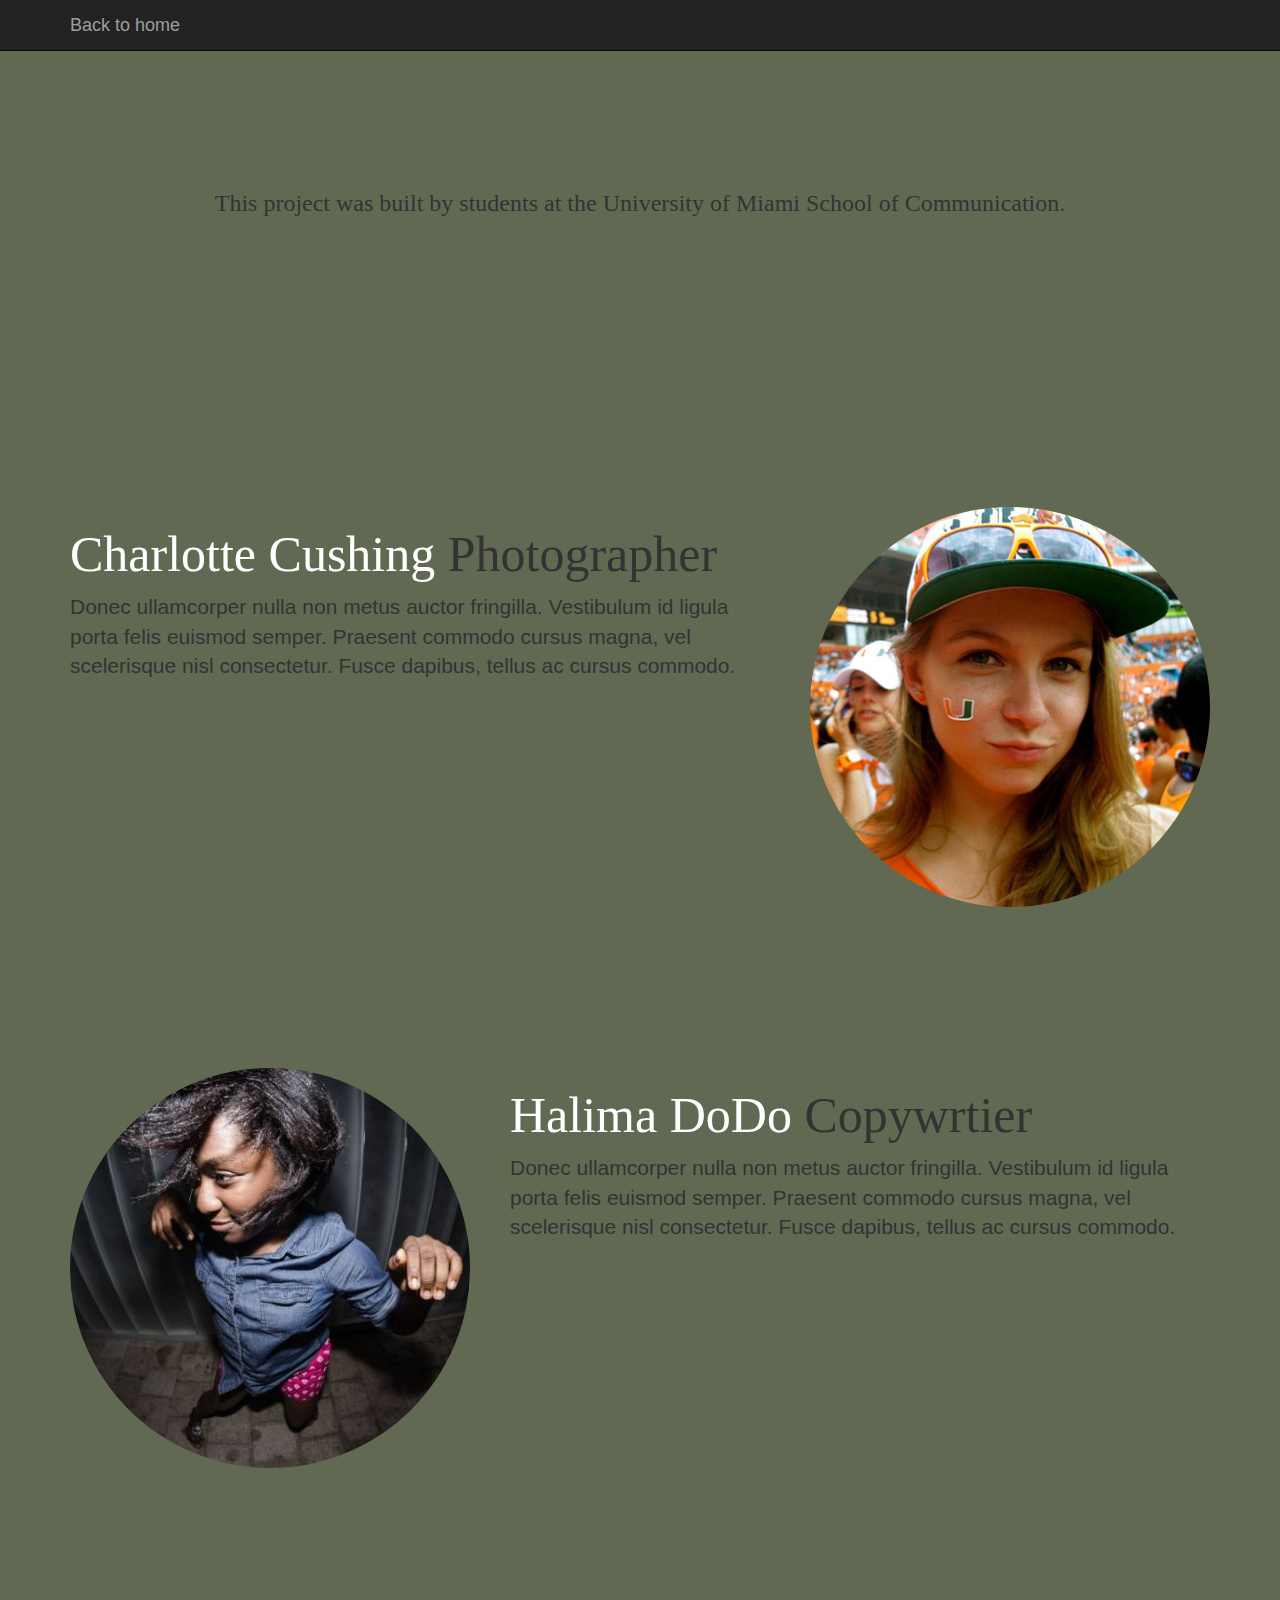
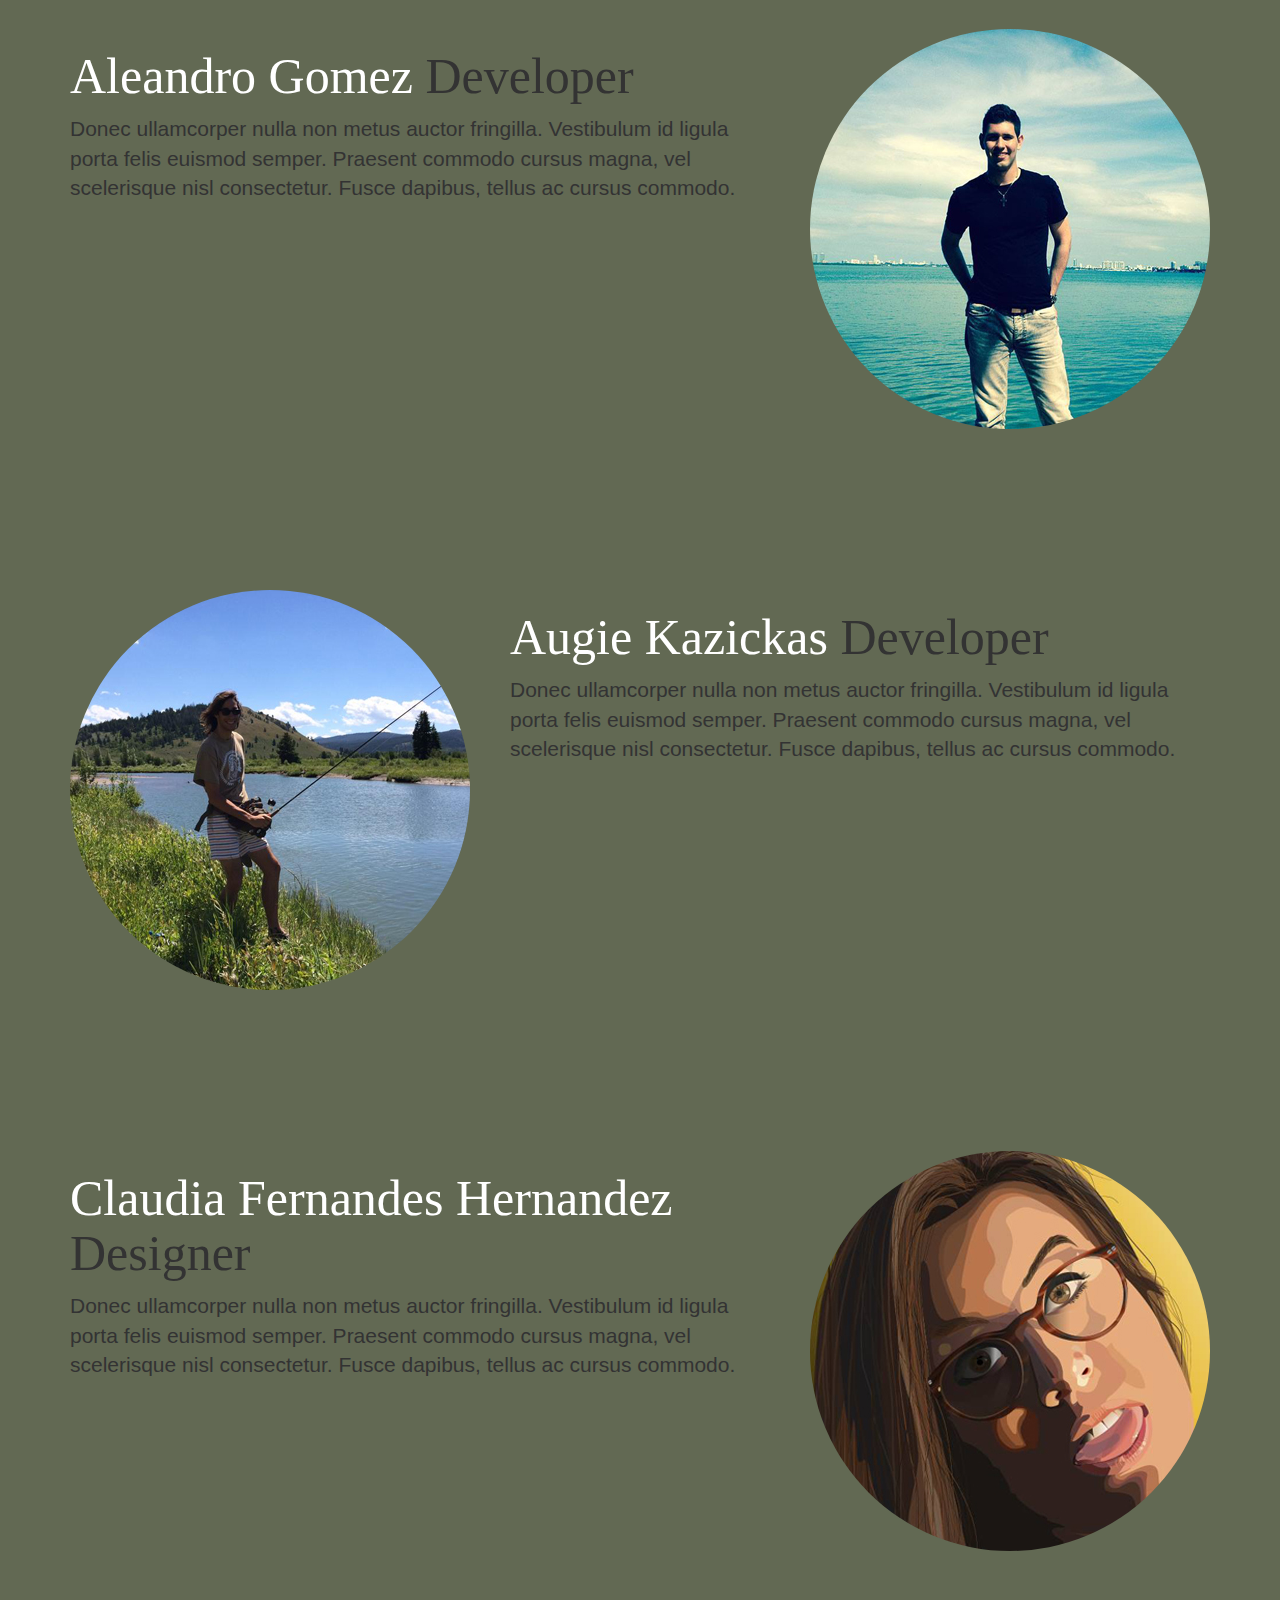
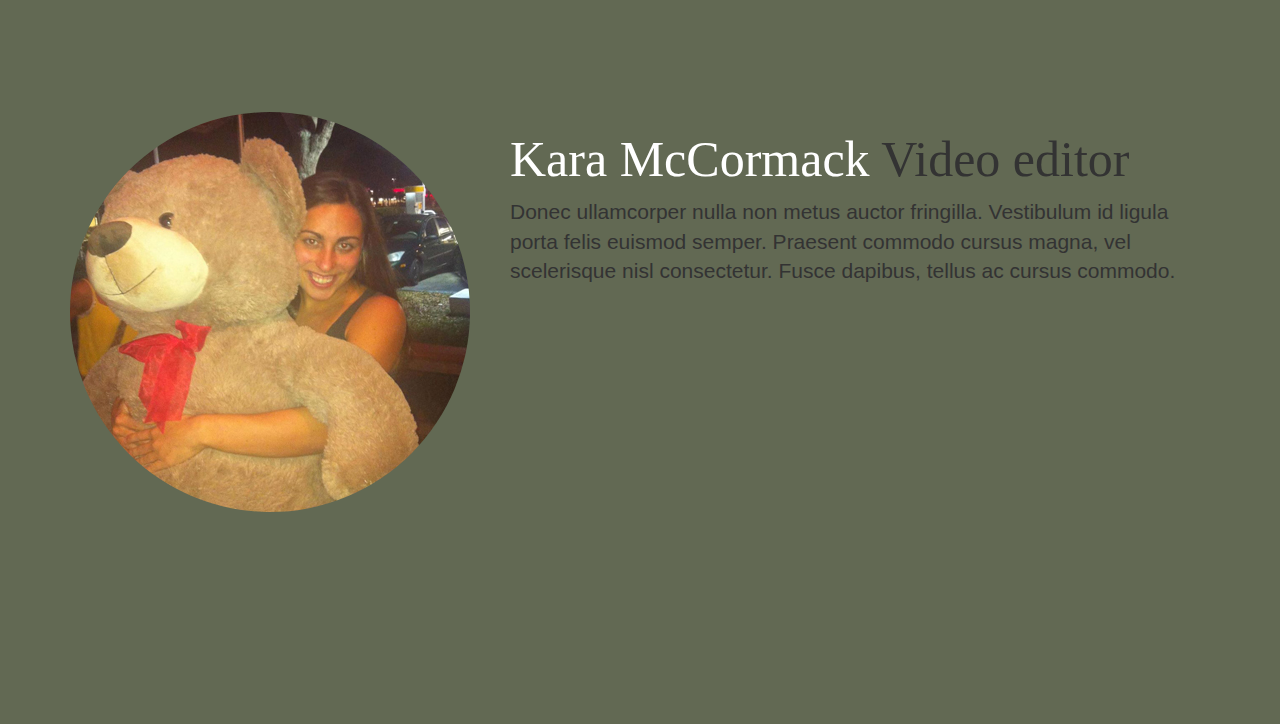
==== credits/index.html @ b12cecde "adding credits page" ====
<!DOCTYPE html>
<html lang="en">

<head>

    <meta charset="utf-8">
    <meta http-equiv="X-UA-Compatible" content="IE=edge">
    <meta name="viewport" content="width=device-width, initial-scale=1">
    <meta name="description" content="">
    <meta name="author" content="">

    <title>Credits</title>

    <!-- Bootstrap Core CSS -->
    <link href="css/bootstrap.min.css" rel="stylesheet">

    <!-- Custom CSS -->
    <link href="css/one-page-wonder.css" rel="stylesheet">

    <!-- HTML5 Shim and Respond.js IE8 support of HTML5 elements and media queries -->
    <!-- WARNING: Respond.js doesn't work if you view the page via file:// -->
    <!--[if lt IE 9]>
        <script src="https://oss.maxcdn.com/libs/html5shiv/3.7.0/html5shiv.js"></script>
        <script src="https://oss.maxcdn.com/libs/respond.js/1.4.2/respond.min.js"></script>
    <![endif]-->

</head>

<body>

    <!-- Navigation -->
    <nav class="navbar navbar-inverse navbar-fixed-top" role="navigation">
        <div class="container">
            <!-- Brand and toggle get grouped for better mobile display -->
            <div class="navbar-header">
                <button type="button" class="navbar-toggle" data-toggle="collapse" data-target="#bs-example-navbar-collapse-1">
                    <span class="sr-only">Toggle navigation</span>
                    <span class="icon-bar"></span>
                    <span class="icon-bar"></span>
                    <span class="icon-bar"></span>
                </button>
                <a class="navbar-brand" href="#">Back to home</a>
            </div>
            <!-- Collect the nav links, forms, and other content for toggling -->
           <!--  <div class="collapse navbar-collapse" id="bs-example-navbar-collapse-1">
                <ul class="nav navbar-nav">
                    <li>
                        <a href="#about">About</a>
                    </li>
                    <li>
                        <a href="#services">Services</a>
                    </li>
                    <li>
                        <a href="#contact">Contact</a>
                    </li>
                </ul>
            </div> -->
            <!-- /.navbar-collapse -->
        </div>
        <!-- /.container -->
    </nav>

    <!-- Full Width Image Header -->
    <header class="header-image">
        <div class="headline">
            <div class="container">
                <!-- <h1>One Page Wonder</h1>
                <h2>Will Knock Your Socks Off</h2> -->
                <h3> This project was built by students at the University of Miami School of Communication.</h3>
            </div>
        </div>
    </header>

    <!-- Page Content -->
    <div class="container">

        <hr class="featurette-divider">

        <!-- First Featurette -->
        <div class="featurette" id="about">
            <img class="featurette-image img-circle img-responsive pull-right" src="img/charlotte.jpg">
            <h2 class="featurette-heading">Charlotte Cushing
                <span class="text-muted">Photographer</span>
            </h2>
            <p class="lead">Donec ullamcorper nulla non metus auctor fringilla. Vestibulum id ligula porta felis euismod semper. Praesent commodo cursus magna, vel scelerisque nisl consectetur. Fusce dapibus, tellus ac cursus commodo.</p>
        </div>

        <hr class="featurette-divider">

        <!-- Second Featurette -->
        <div class="featurette" id="services">
            <img class="featurette-image img-circle img-responsive pull-left" src="img/halima.jpg">
            <h2 class="featurette-heading">Halima DoDo
                <span class="text-muted">Copywrtier</span>
            </h2>
            <p class="lead">Donec ullamcorper nulla non metus auctor fringilla. Vestibulum id ligula porta felis euismod semper. Praesent commodo cursus magna, vel scelerisque nisl consectetur. Fusce dapibus, tellus ac cursus commodo.</p>
        </div>

        <hr class="featurette-divider">

        <!-- Third Featurette -->
        <div class="featurette" id="contact">
            <img class="featurette-image img-circle img-responsive pull-right" src="img/ale.jpg">
            <h2 class="featurette-heading">Aleandro Gomez
                <span class="text-muted">Developer</span>
            </h2>
            <p class="lead">Donec ullamcorper nulla non metus auctor fringilla. Vestibulum id ligula porta felis euismod semper. Praesent commodo cursus magna, vel scelerisque nisl consectetur. Fusce dapibus, tellus ac cursus commodo.</p>
        </div>

        <hr class="featurette-divider">

        <div class="featurette" id="services">
            <img class="featurette-image img-circle img-responsive pull-left" src="img/augie.jpg">
            <h2 class="featurette-heading">Augie Kazickas
                <span class="text-muted">Developer</span>
            </h2>
            <p class="lead">Donec ullamcorper nulla non metus auctor fringilla. Vestibulum id ligula porta felis euismod semper. Praesent commodo cursus magna, vel scelerisque nisl consectetur. Fusce dapibus, tellus ac cursus commodo.</p>
        </div>

        <hr class="featurette-divider">

         <div class="featurette" id="contact">
            <img class="featurette-image img-circle img-responsive pull-right" src="img/claudia.jpg">
            <h2 class="featurette-heading">Claudia Fernandes Hernandez
                <span class="text-muted">Designer</span>
            </h2>
            <p class="lead">Donec ullamcorper nulla non metus auctor fringilla. Vestibulum id ligula porta felis euismod semper. Praesent commodo cursus magna, vel scelerisque nisl consectetur. Fusce dapibus, tellus ac cursus commodo.</p>
        </div>

        <hr class="featurette-divider">

        <div class="featurette" id="services">
            <img class="featurette-image img-circle img-responsive pull-left" src="img/kara.jpg">
            <h2 class="featurette-heading">Kara McCormack
                <span class="text-muted">Video editor</span>
            </h2>
            <p class="lead">Donec ullamcorper nulla non metus auctor fringilla. Vestibulum id ligula porta felis euismod semper. Praesent commodo cursus magna, vel scelerisque nisl consectetur. Fusce dapibus, tellus ac cursus commodo.</p>
        </div>

        <hr class="featurette-divider">

        <!-- Footer -->
        <footer>
            <div class="row">
                <div class="col-lg-12">
                    <!-- <p>Copyright &copy; Your Website 2014</p> -->
                </div>
            </div>
        </footer>

    </div>
    <!-- /.container -->

    <!-- jQuery -->
    <script src="js/jquery.js"></script>

    <!-- Bootstrap Core JavaScript -->
    <script src="js/bootstrap.min.js"></script>

</body>

</html>
---- credits/css/one-page-wonder.css ----
/*!
 * Start Bootstrap - One Page Wonder HTML Template (http://startbootstrap.com)
 * Code licensed under the Apache License v2.0.
 * For details, see http://www.apache.org/licenses/LICENSE-2.0.
 */

body {
    margin-top: 50px; /* Required padding for .navbar-fixed-top. Remove if using .navbar-static-top. Change if height of navigation changes. */
    background-color: #626953;
    /*background-image: url(../img/greeni.svg);*/
    background-repeat: no-repeat;
    height: 100%;
    background-position: center 100%;
    

}

h3, h2, h2 span {
    font-family: 'Helvetica Neue';
}

.text-muted {
    color:#333;
}

h2 {
    color:white;
}



.header-image {
    display: block;
    width: 100%;
    text-align: center;
   /* background: url('http://placehold.it/1900x500') no-repeat center center scroll;*/
    -webkit-background-size: cover;
    -moz-background-size: cover;
    background-size: cover;
    -o-background-size: cover;
}

.headline {
    padding: 120px 0;
}

.headline h1 {
    font-size: 130px;
    background: #fff;
    background: rgba(255,255,255,0.9);
}

.headline h2 {
    font-size: 77px;
    background: #fff;
    background: rgba(255,255,255,0.9);
}

.featurette-divider {
    margin: 80px 0;
    opacity: 0;
}

.featurette {
    overflow: hidden;
}

.featurette-image.pull-left {
    margin-right: 40px;
}

.featurette-image.pull-right {
    margin-left: 40px;
}

.featurette-heading {
    font-size: 50px;
}

footer {
    margin: 50px 0;
}

@media(max-width:1200px) {
    .headline h1 {
        font-size: 140px;
    }

    .headline h2 {
        font-size: 63px;
    }

    .featurette-divider {
        margin: 50px 0;
    }

    .featurette-image.pull-left {
        margin-right: 20px;
    }

    .featurette-image.pull-right {
        margin-left: 20px;
    }

    .featurette-heading {
        font-size: 35px;
    }
}

@media(max-width:991px) {
    .headline h1 {
        font-size: 105px;
    }

    .headline h2 {
        font-size: 50px;
    }

    .featurette-divider {
        margin: 40px 0;
    }

    .featurette-image {
        max-width: 50%;
    }

    .featurette-image.pull-left {
        margin-right: 10px;
    }

    .featurette-image.pull-right {
        margin-left: 10px;
    }

    .featurette-heading {
        font-size: 30px;
    }
}

@media(max-width:768px) {
    .container {
        margin: 0 15px;
    }

    .featurette-divider {
        margin: 40px 0;
    }

    .featurette-heading {
        font-size: 25px;
    }
}

@media(max-width:668px) {
    .headline h1 {
        font-size: 70px;
    }

    .headline h2 {
        font-size: 32px;
    }

    .featurette-divider {
        margin: 30px 0;
    }
}

@media(max-width:640px) {
    .headline {
        padding: 75px 0 25px 0;
    }

    .headline h1 {
        font-size: 60px;
    }

    .headline h2 {
        font-size: 30px;
    }
}

@media(max-width:375px) {
    .featurette-divider {
        margin: 10px 0;
    }

    .featurette-image {
        max-width: 100%;
    }

    .featurette-image.pull-left {
        margin-right: 0;
        margin-bottom: 10px;
    }

    .featurette-image.pull-right {
        margin-bottom: 10px;
        margin-left: 0;
    }
}
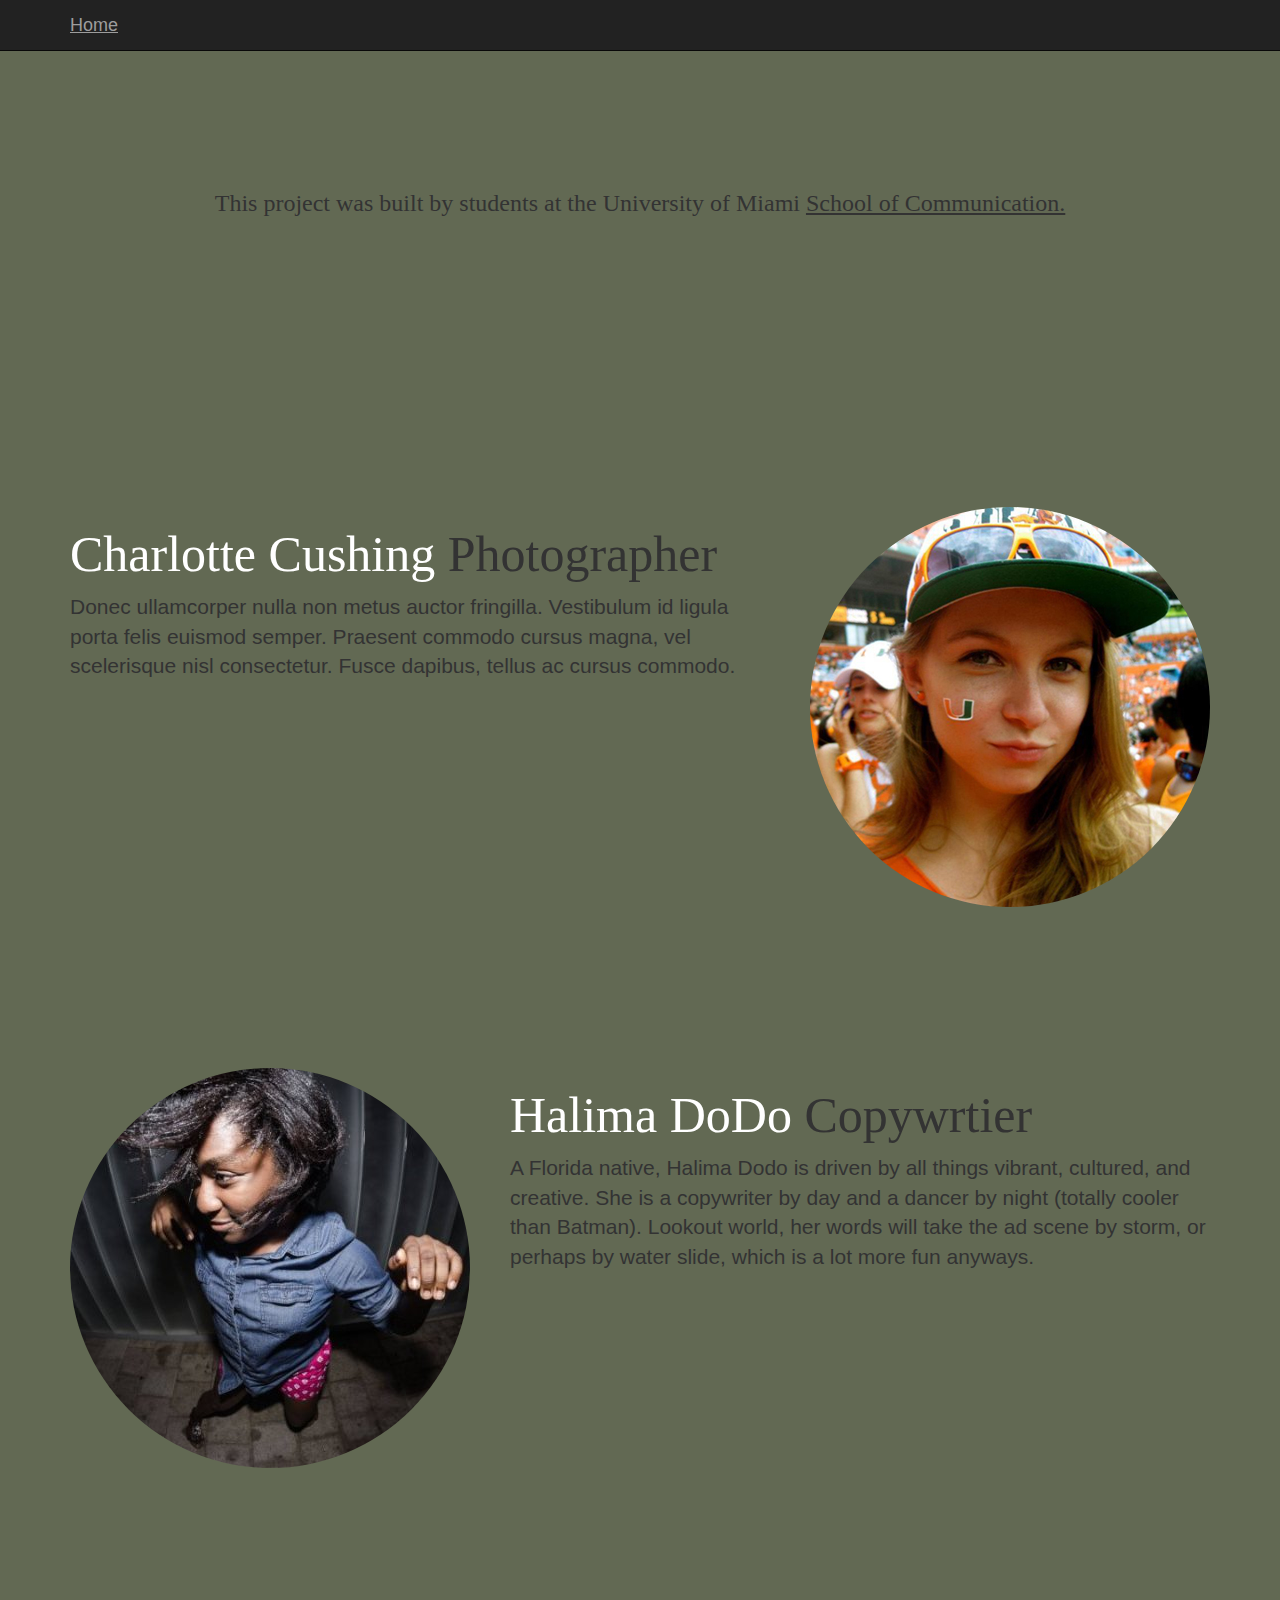
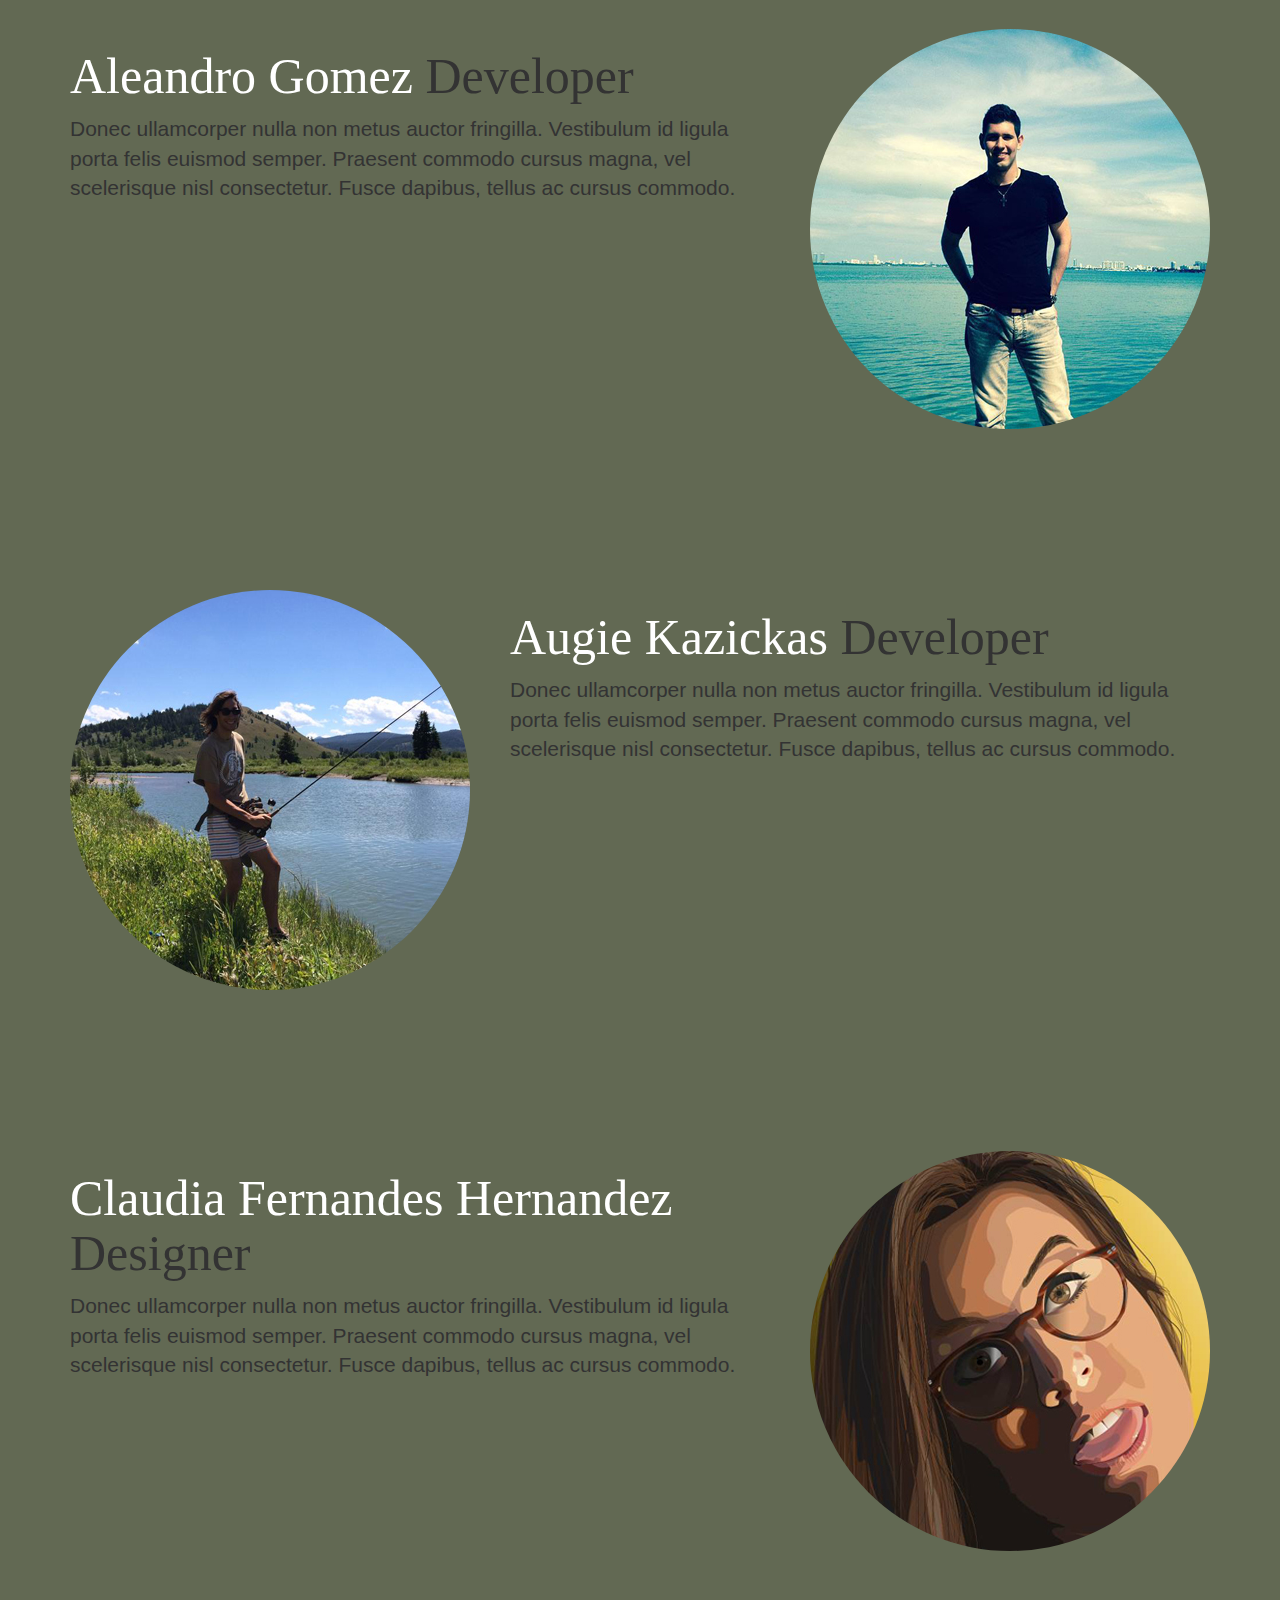
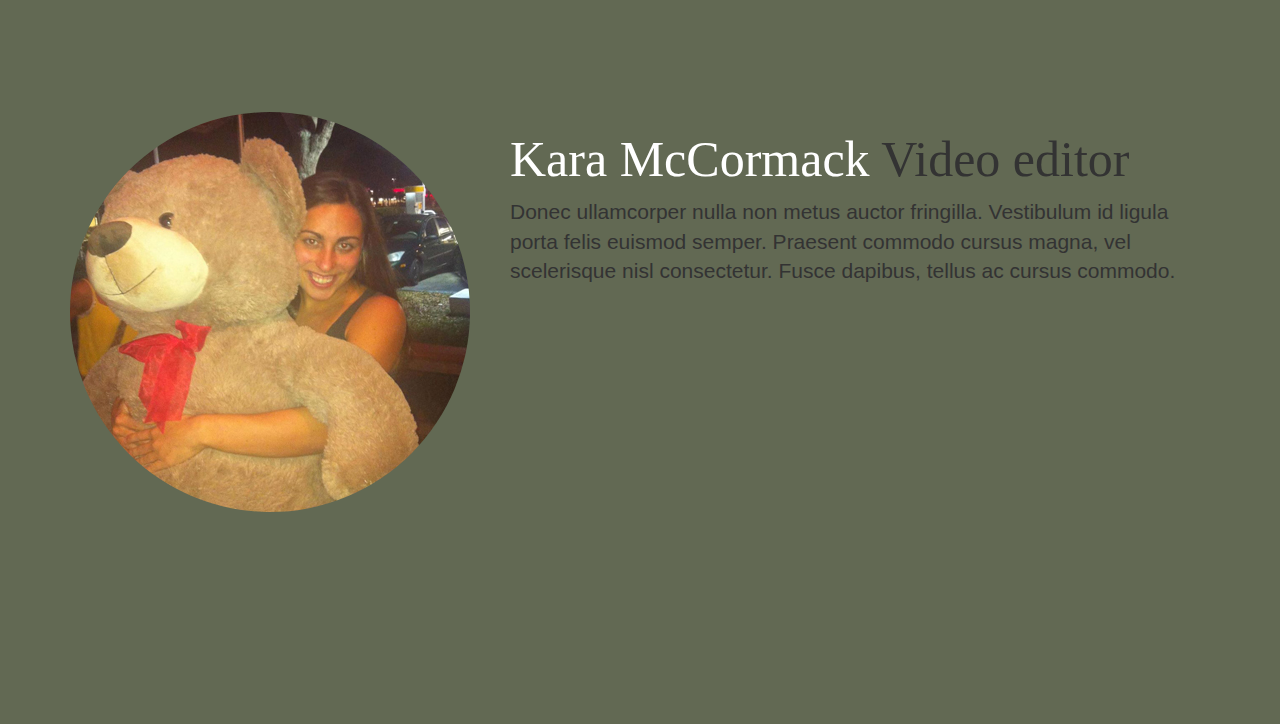
==== commit 45ddd9df: "added credits to each page" ====
--- a/credits/index.html
+++ b/credits/index.html
@@ -39,7 +39,7 @@
                     <span class="icon-bar"></span>
                     <span class="icon-bar"></span>
                 </button>
-                <a class="navbar-brand" href="#">Back to home</a>
+                <a class="navbar-brand" href="../index.html">Home</a>
             </div>
             <!-- Collect the nav links, forms, and other content for toggling -->
            <!--  <div class="collapse navbar-collapse" id="bs-example-navbar-collapse-1">
@@ -66,7 +66,7 @@
             <div class="container">
                 <!-- <h1>One Page Wonder</h1>
                 <h2>Will Knock Your Socks Off</h2> -->
-                <h3> This project was built by students at the University of Miami School of Communication.</h3>
+                <h3>This project was built by students at the University of Miami <a href="#">School of Communication.</a></h3>
             </div>
         </div>
     </header>
@@ -93,7 +93,7 @@
             <h2 class="featurette-heading">Halima DoDo
                 <span class="text-muted">Copywrtier</span>
             </h2>
-            <p class="lead">Donec ullamcorper nulla non metus auctor fringilla. Vestibulum id ligula porta felis euismod semper. Praesent commodo cursus magna, vel scelerisque nisl consectetur. Fusce dapibus, tellus ac cursus commodo.</p>
+            <p class="lead">A Florida native, Halima Dodo is driven by all things vibrant, cultured, and creative. She is a copywriter by day and a dancer by night (totally cooler than Batman). Lookout world, her words will take the ad scene by storm, or perhaps by water slide, which is a lot more fun anyways.</p>
         </div>
 
         <hr class="featurette-divider">
--- a/credits/css/one-page-wonder.css
+++ b/credits/css/one-page-wonder.css
@@ -25,6 +25,15 @@
 
 h2 {
     color:white;
+}
+
+a {
+    color:#333;
+    text-decoration: underline;
+}
+
+a:hover {
+    color:#333;
 }
 
 
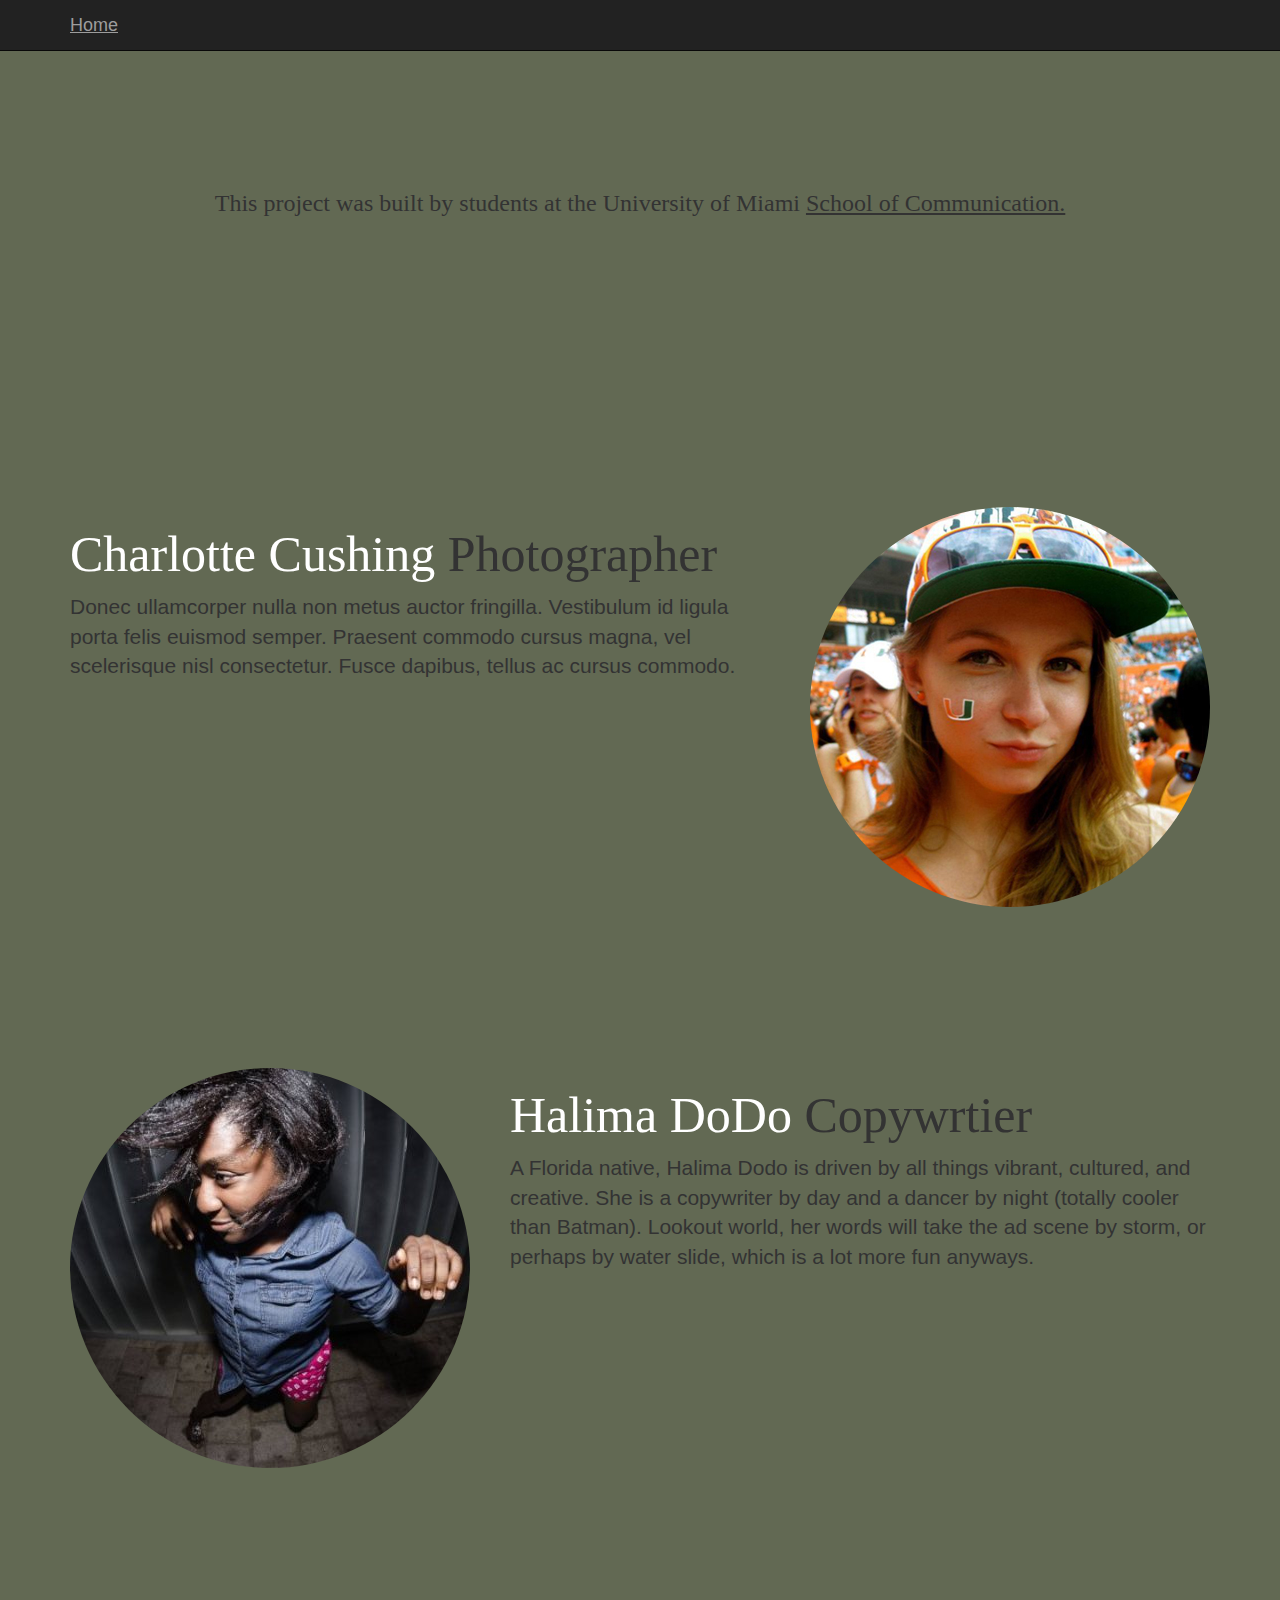
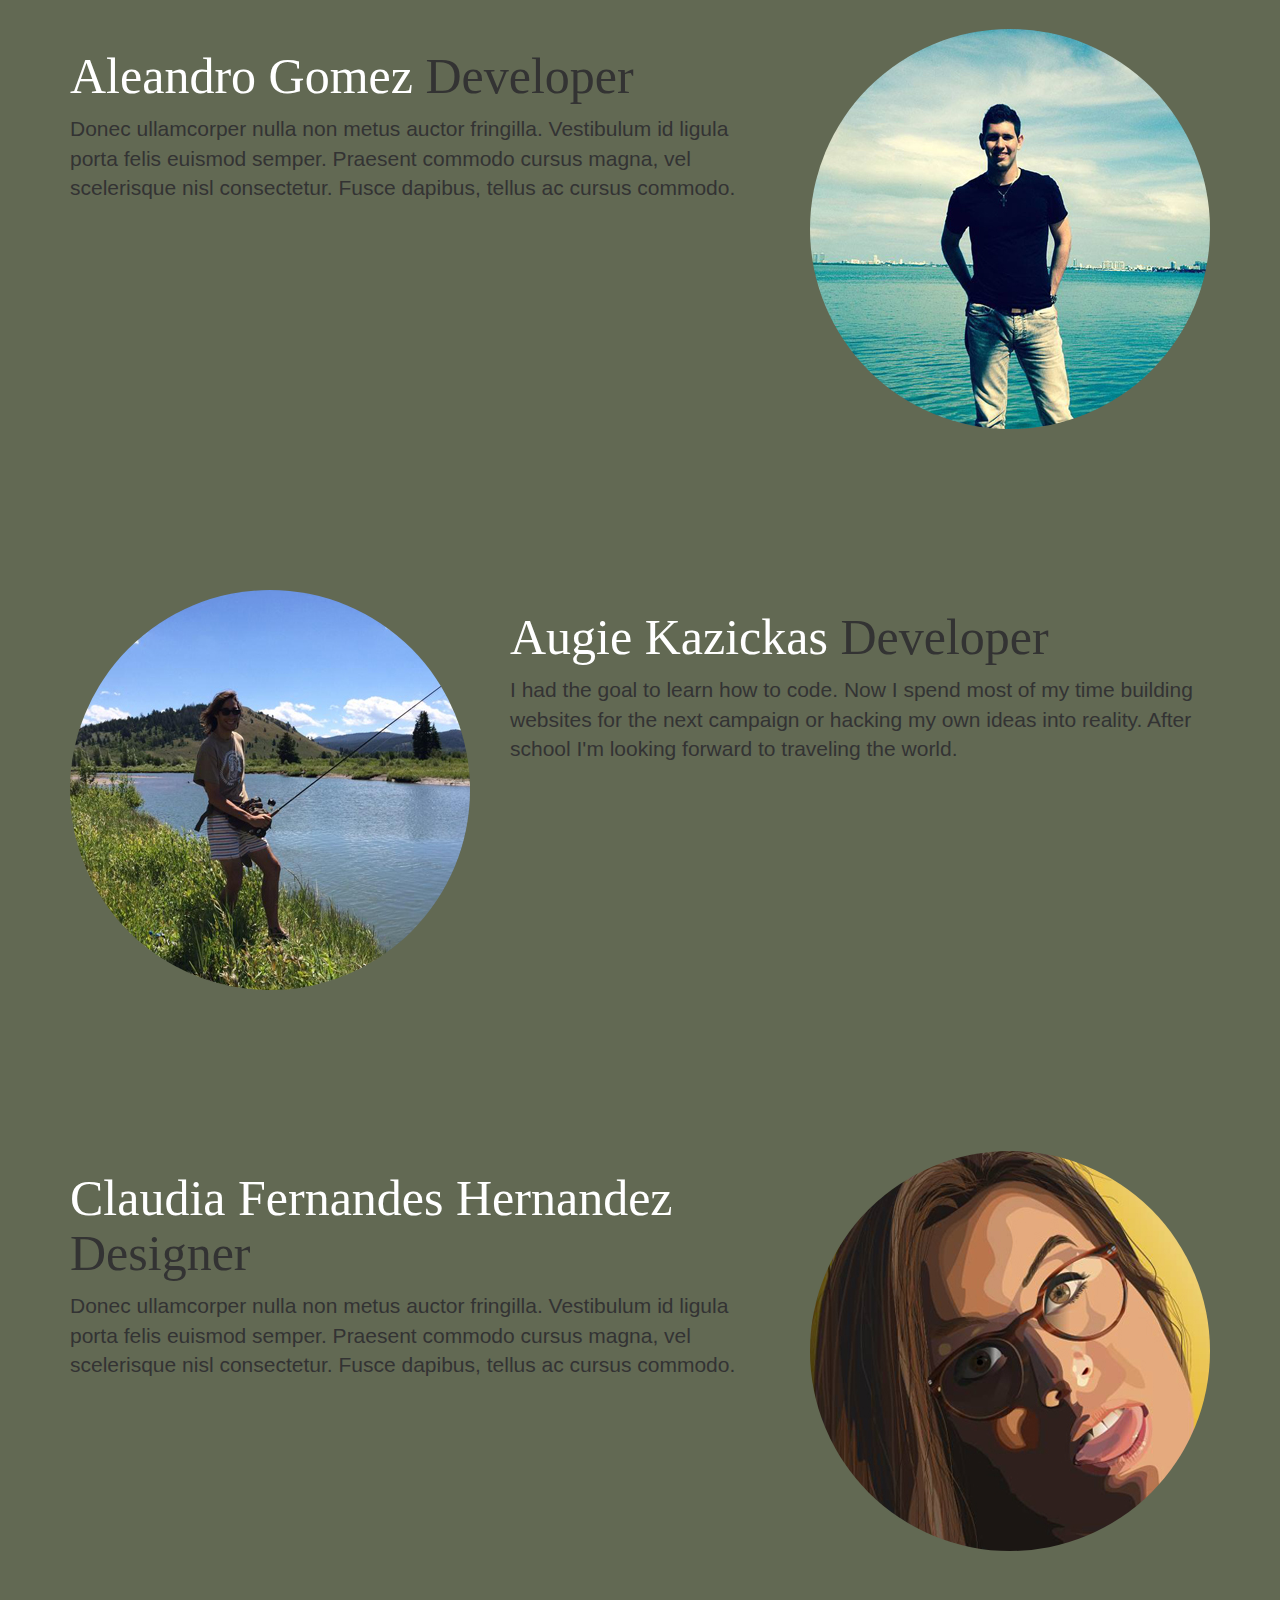
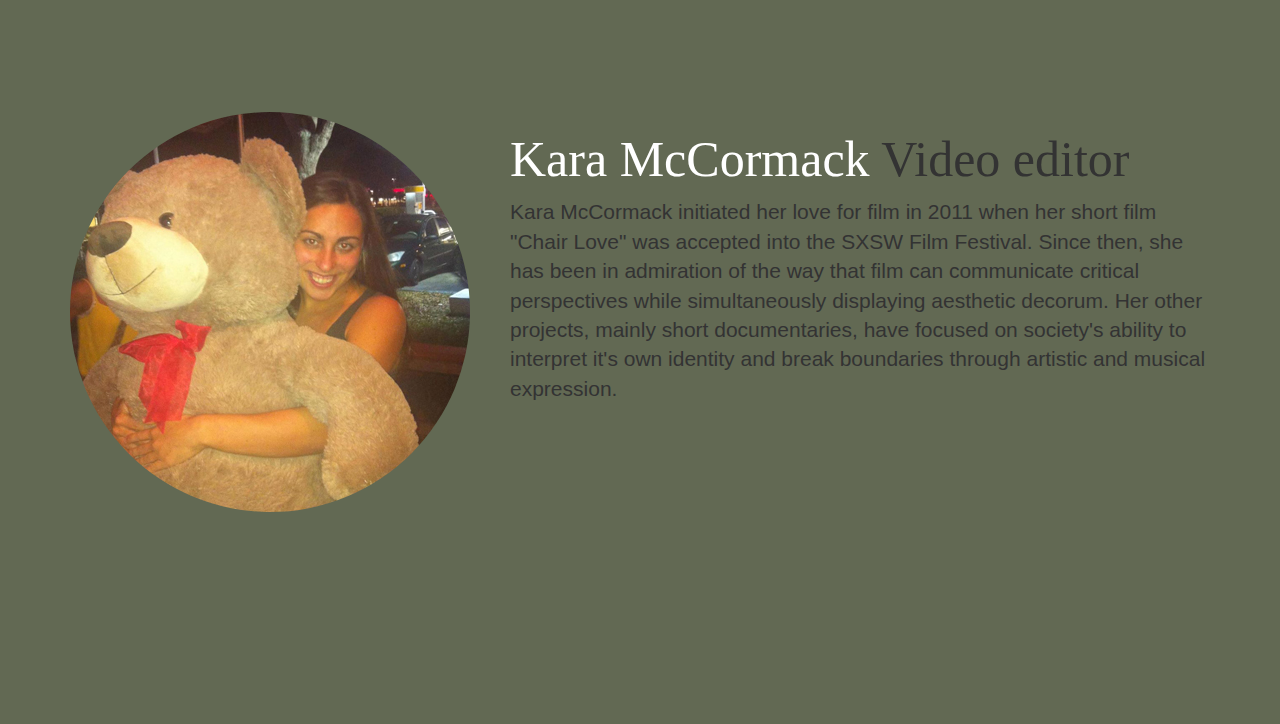
==== commit b2ecc462: "bug fixes, took out logo, added to credits page" ====
--- a/credits/index.html
+++ b/credits/index.html
@@ -66,7 +66,7 @@
             <div class="container">
                 <!-- <h1>One Page Wonder</h1>
                 <h2>Will Knock Your Socks Off</h2> -->
-                <h3>This project was built by students at the University of Miami <a href="#">School of Communication.</a></h3>
+                <h3>This project was built by students at the University of Miami <a href="http://com.miami.edu/">School of Communication.</a></h3>
             </div>
         </div>
     </header>
@@ -114,7 +114,7 @@
             <h2 class="featurette-heading">Augie Kazickas
                 <span class="text-muted">Developer</span>
             </h2>
-            <p class="lead">Donec ullamcorper nulla non metus auctor fringilla. Vestibulum id ligula porta felis euismod semper. Praesent commodo cursus magna, vel scelerisque nisl consectetur. Fusce dapibus, tellus ac cursus commodo.</p>
+            <p class="lead">I had the goal to learn how to code. Now I spend most of my time building websites for the next campaign or hacking my own ideas into reality. After school I'm looking forward to traveling the world.</p>
         </div>
 
         <hr class="featurette-divider">
@@ -134,7 +134,7 @@
             <h2 class="featurette-heading">Kara McCormack
                 <span class="text-muted">Video editor</span>
             </h2>
-            <p class="lead">Donec ullamcorper nulla non metus auctor fringilla. Vestibulum id ligula porta felis euismod semper. Praesent commodo cursus magna, vel scelerisque nisl consectetur. Fusce dapibus, tellus ac cursus commodo.</p>
+            <p class="lead">Kara McCormack initiated her love for film in 2011 when her short film "Chair Love" was accepted into the SXSW Film Festival. Since then, she has been in admiration of the way that film can communicate critical perspectives while simultaneously displaying aesthetic decorum. Her other projects, mainly short documentaries, have focused on society's ability to interpret it's own identity and break boundaries through artistic and musical expression.</p>
         </div>
 
         <hr class="featurette-divider">
